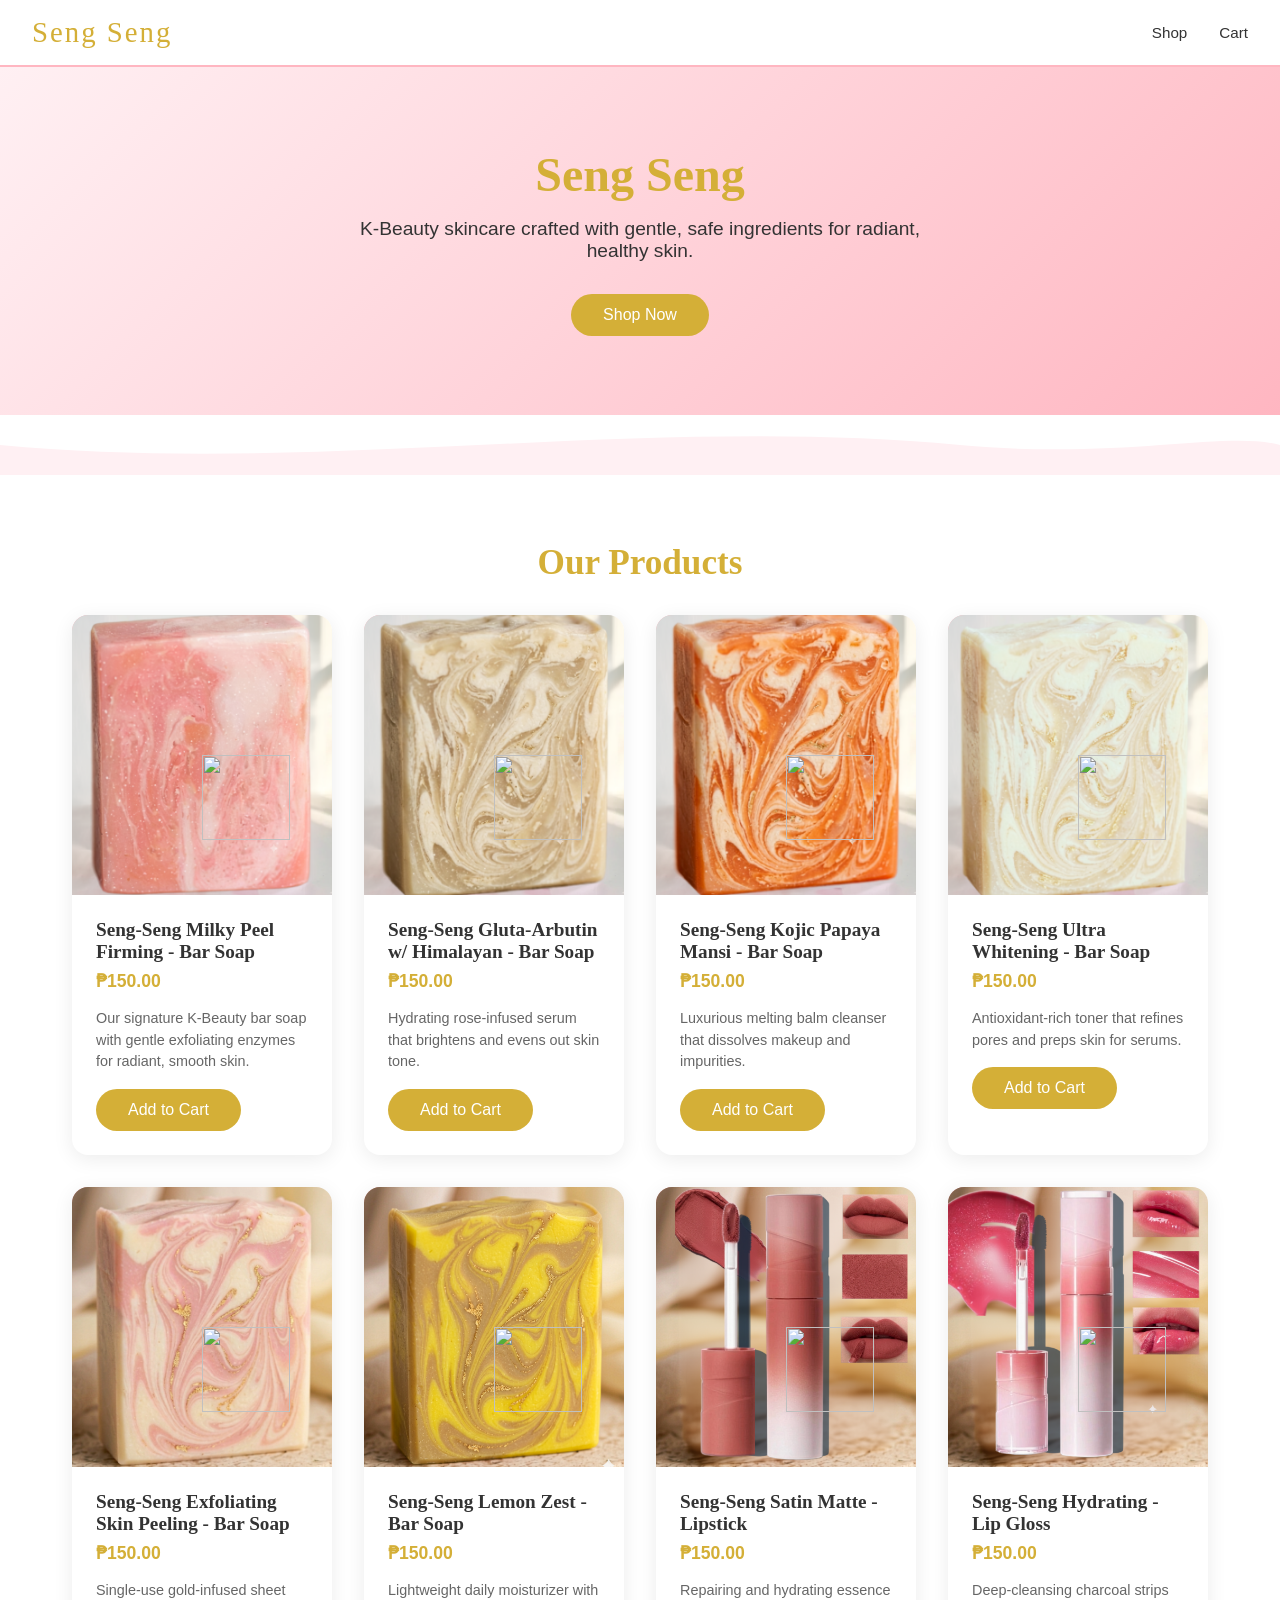
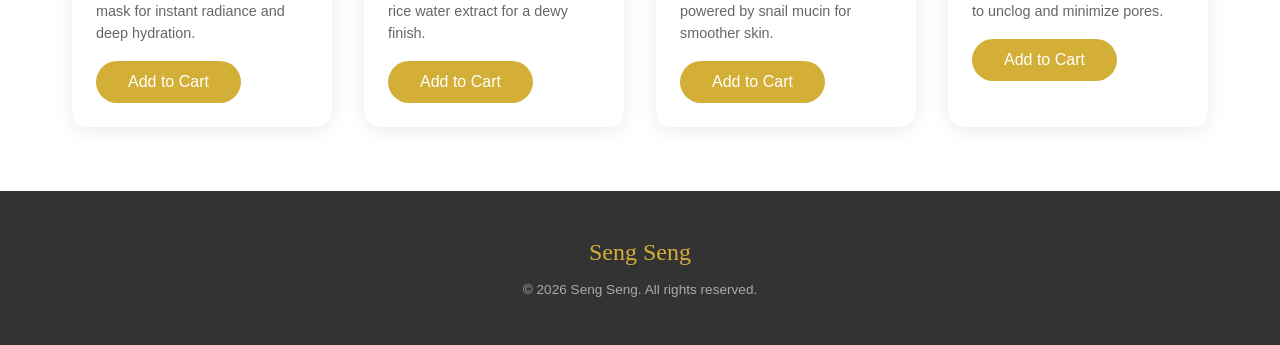
==== shop/index.html @ 0e74d5b7 "Add files via upload" ====
<!DOCTYPE html>
<html lang="en">
<head>
  <meta charset="UTF-8"><meta name="viewport" content="width=device-width, initial-scale=1.0">
  <title>Seng Seng - K-Beauty Skincare</title>
  <link rel="stylesheet" href="css/store.css">
</head>
<body>
  <nav>
    <a href="index.html" class="logo">Seng Seng</a>
    <div class="nav-links">
      <a href="index.html">Shop</a>
      <a href="cart.html">Cart <span class="cart-badge" id="cart-count" style="display:none">0</span></a>
    </div>
  </nav>

  <section class="hero">
    <h1>Seng Seng</h1>
    <p>K-Beauty skincare crafted with gentle, safe ingredients for radiant, healthy skin.</p>
    <a href="#products" class="btn btn-primary">Shop Now</a>
  </section>

  <svg class="wave" viewBox="0 0 1440 60" preserveAspectRatio="none">
    <path d="M0,30 C360,60 720,0 1080,30 C1260,45 1380,15 1440,30 L1440,60 L0,60 Z" fill="#FFF0F3"/>
  </svg>

  <section class="section" id="products">
    <h2>Our Products</h2>
    <div class="products-grid" id="products-grid"></div>
  </section>

  <footer>
    <div class="logo">Seng Seng</div>
    <p>&copy; 2026 Seng Seng. All rights reserved.</p>
  </footer>

  <script src="js/store.js"></script>
</body>
</html>
---- shop/css/store.css ----
:root {
  --pink: #FFB6C1;
  --gold: #D4AF37;
  --white: #FFFFFF;
  --charcoal: #333333;
  --pink-light: #FFF0F3;
  --pink-dark: #E8919E;
}

* { margin: 0; padding: 0; box-sizing: border-box; }

body {
  font-family: 'Inter', 'Helvetica', sans-serif;
  color: var(--charcoal);
  background: var(--white);
}

h1, h2, h3, h4 { font-family: 'Didot', 'Bodoni', Georgia, serif; color: var(--gold); }

a { text-decoration: none; color: inherit; }

/* NAV */
nav {
  display: flex; justify-content: space-between; align-items: center;
  padding: 1rem 2rem; background: var(--white);
  border-bottom: 2px solid var(--pink); position: sticky; top: 0; z-index: 100;
}
nav .logo { font-family: 'Didot', serif; font-size: 1.8rem; color: var(--gold); letter-spacing: 2px; }
nav .nav-links { display: flex; gap: 2rem; align-items: center; }
nav .nav-links a { font-size: 0.95rem; color: var(--charcoal); transition: color 0.2s; }
nav .nav-links a:hover { color: var(--gold); }
.cart-badge { background: var(--pink-dark); color: white; border-radius: 50%; font-size: 0.7rem; padding: 2px 6px; margin-left: 4px; }

/* HERO */
.hero {
  background: linear-gradient(135deg, var(--pink-light) 0%, var(--pink) 100%);
  padding: 5rem 2rem; text-align: center;
}
.hero h1 { font-size: 3rem; margin-bottom: 1rem; color: var(--gold); }
.hero p { font-size: 1.2rem; max-width: 600px; margin: 0 auto 2rem; color: var(--charcoal); }

/* BUTTONS */
.btn {
  display: inline-block; padding: 0.75rem 2rem; border: none; border-radius: 30px;
  font-size: 1rem; cursor: pointer; transition: all 0.3s; font-family: inherit;
}
.btn-primary { background: var(--gold); color: white; }
.btn-primary:hover { background: #c9a430; }
.btn-outline { background: transparent; border: 2px solid var(--gold); color: var(--gold); }
.btn-outline:hover { background: var(--gold); color: white; }
.btn-pink { background: var(--pink); color: var(--charcoal); }
.btn-pink:hover { background: var(--pink-dark); color: white; }

/* PRODUCTS GRID */
.section { padding: 4rem 2rem; max-width: 1200px; margin: 0 auto; }
.section h2 { text-align: center; font-size: 2.2rem; margin-bottom: 2rem; }
.products-grid {
  display: grid; grid-template-columns: repeat(auto-fill, minmax(260px, 1fr));
  gap: 2rem;
}
.product-card {
  background: white; border-radius: 16px; overflow: hidden;
  box-shadow: 0 4px 20px rgba(0,0,0,0.08); transition: transform 0.3s;
}
.product-card:hover { transform: translateY(-4px); }
.product-card .img {
  height: 280px; background: linear-gradient(135deg, var(--pink) 0%, var(--white) 50%, var(--pink-light) 100%);
  display: flex; align-items: center; justify-content: center;
  font-size: 4rem;
}
.product-card .info { padding: 1.5rem; }
.product-card .info h3 { font-size: 1.2rem; color: var(--charcoal); margin-bottom: 0.5rem; }
.product-card .info .price { font-size: 1.1rem; color: var(--gold); font-weight: bold; margin-bottom: 1rem; }
.product-card .info .desc { font-size: 0.9rem; color: #666; margin-bottom: 1rem; line-height: 1.5; }

/* WAVE DIVIDER */
.wave { width: 100%; height: 60px; background: var(--white); margin-top: -1px; }

/* CART PAGE */
.cart-container { max-width: 900px; margin: 3rem auto; padding: 0 2rem; }
.cart-container h1 { margin-bottom: 2rem; }
.cart-item {
  display: flex; align-items: center; gap: 1.5rem;
  padding: 1.5rem; border-bottom: 1px solid #eee;
}
.cart-item .thumb {
  width: 100px; height: 100px; border-radius: 12px;
  background: linear-gradient(135deg, var(--pink), var(--pink-light));
  display: flex; align-items: center; justify-content: center; font-size: 2rem; flex-shrink: 0;
}
.cart-item .details { flex: 1; }
.cart-item .details h3 { font-size: 1.1rem; color: var(--charcoal); }
.cart-item .details .price { color: var(--gold); font-weight: bold; margin: 0.5rem 0; }
.qty-controls { display: flex; align-items: center; gap: 0.5rem; }
.qty-controls button {
  width: 32px; height: 32px; border: 1px solid #ddd; border-radius: 8px;
  background: white; cursor: pointer; font-size: 1.1rem;
}
.qty-controls span { min-width: 30px; text-align: center; }
.remove-btn { background: none; border: none; color: #e44; cursor: pointer; font-size: 0.9rem; }
.cart-summary {
  margin-top: 2rem; padding: 2rem; background: var(--pink-light);
  border-radius: 16px; text-align: right;
}
.cart-summary .total { font-size: 1.4rem; font-weight: bold; color: var(--charcoal); margin-bottom: 1rem; }
.empty-cart { text-align: center; padding: 4rem; color: #999; }
.empty-cart p { margin-bottom: 1.5rem; font-size: 1.1rem; }

/* CHECKOUT */
.checkout-form { max-width: 700px; margin: 3rem auto; padding: 0 2rem; }
.checkout-form h1 { margin-bottom: 2rem; }
.form-group { margin-bottom: 1.5rem; }
.form-group label { display: block; margin-bottom: 0.5rem; font-weight: 600; font-size: 0.9rem; }
.form-group input, .form-group select {
  width: 100%; padding: 0.75rem 1rem; border: 1px solid #ddd; border-radius: 10px;
  font-size: 1rem; font-family: inherit;
}
.form-group input:focus { outline: none; border-color: var(--pink); }
.form-row { display: flex; gap: 1rem; }
.form-row .form-group { flex: 1; }
.order-summary { background: var(--pink-light); padding: 2rem; border-radius: 16px; margin-top: 2rem; }

/* FOOTER */
footer {
  background: var(--charcoal); color: white; padding: 3rem 2rem;
  text-align: center;
}
footer .logo { font-family: 'Didot', serif; font-size: 1.5rem; color: var(--gold); }
footer p { margin-top: 1rem; color: #aaa; font-size: 0.85rem; }

/* IMAGE FALLBACK: put your .jpg/.png in images/ folder */
.img-wrap { position: relative; overflow: hidden; display: flex; align-items: center; justify-content: center; background: linear-gradient(135deg, var(--pink), var(--pink-light), white); }
.img-wrap img { position: absolute; inset: 0; width: 100%; height: 100%; object-fit: cover; }
.img-wrap .fallback { position: relative; z-index: 0; }

/* SUCCESS PAGE */
.success { text-align: center; padding: 6rem 2rem; }
.success .icon { font-size: 5rem; margin-bottom: 1rem; }
.success h1 { margin-bottom: 1rem; }
.success p { color: #666; margin-bottom: 2rem; }
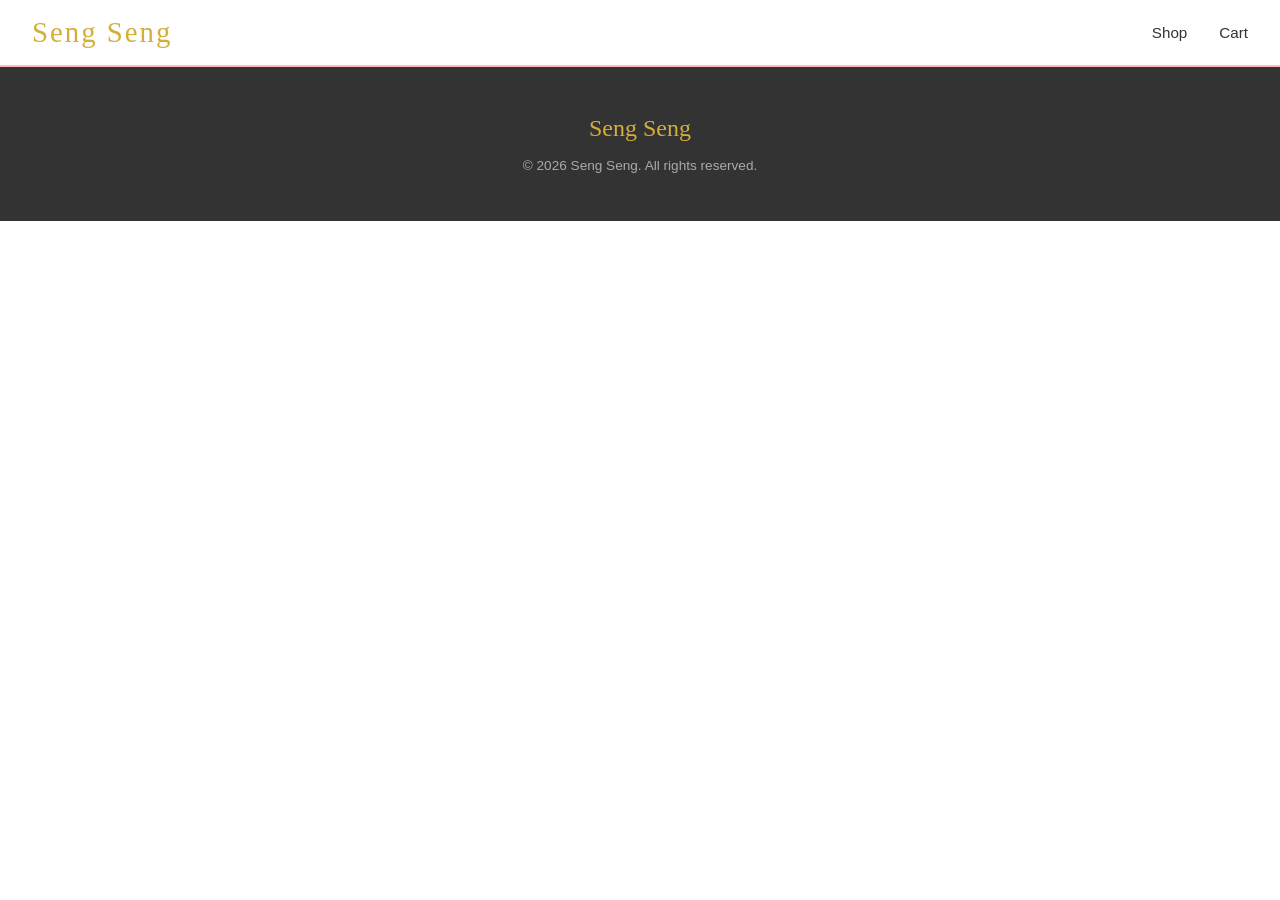
==== commit f3c8a6f7: "Add files via upload" ====
--- a/shop/index.html
+++ b/shop/index.html
@@ -4,30 +4,92 @@
   <meta charset="UTF-8"><meta name="viewport" content="width=device-width, initial-scale=1.0">
   <title>Seng Seng - K-Beauty Skincare</title>
   <link rel="stylesheet" href="css/store.css">
+  <style>.page{display:none}.page.active{display:block}</style>
 </head>
 <body>
   <nav>
-    <a href="index.html" class="logo">Seng Seng</a>
+    <a href="#home" class="logo">Seng Seng</a>
     <div class="nav-links">
-      <a href="index.html">Shop</a>
-      <a href="cart.html">Cart <span class="cart-badge" id="cart-count" style="display:none">0</span></a>
+      <a href="#home">Shop</a>
+      <a href="#cart">Cart <span class="cart-badge" id="cart-count" style="display:none">0</span></a>
     </div>
   </nav>
 
-  <section class="hero">
-    <h1>Seng Seng</h1>
-    <p>K-Beauty skincare crafted with gentle, safe ingredients for radiant, healthy skin.</p>
-    <a href="#products" class="btn btn-primary">Shop Now</a>
-  </section>
+  <div class="page" id="page-home">
+    <section class="hero">
+      <h1>Seng Seng</h1>
+      <p>K-Beauty skincare crafted with gentle, safe ingredients for radiant, healthy skin.</p>
+      <a href="#home" class="btn btn-primary" onclick="document.getElementById('products').scrollIntoView({behavior:'smooth'})">Shop Now</a>
+    </section>
+    <svg class="wave" viewBox="0 0 1440 60" preserveAspectRatio="none">
+      <path d="M0,30 C360,60 720,0 1080,30 C1260,45 1380,15 1440,30 L1440,60 L0,60 Z" fill="#FFF0F3"/>
+    </svg>
+    <section class="section" id="products">
+      <h2>Our Products</h2>
+      <div class="products-grid" id="products-grid"></div>
+    </section>
+  </div>
 
-  <svg class="wave" viewBox="0 0 1440 60" preserveAspectRatio="none">
-    <path d="M0,30 C360,60 720,0 1080,30 C1260,45 1380,15 1440,30 L1440,60 L0,60 Z" fill="#FFF0F3"/>
-  </svg>
+  <div class="page" id="page-cart">
+    <div class="cart-container">
+      <h1>Your Cart</h1>
+      <div class="empty-cart" id="empty-cart">
+        <p>Your cart is empty</p>
+        <a href="#home" class="btn btn-primary">Continue Shopping</a>
+      </div>
+      <div id="cart-items"></div>
+      <div class="cart-summary" id="cart-summary" style="display:none">
+        <div class="total">Total: <span id="cart-total">₱0.00</span></div>
+        <div id="checkout-btns" style="display:none">
+          <a href="#checkout" class="btn btn-primary">Checkout</a>
+        </div>
+      </div>
+    </div>
+  </div>
 
-  <section class="section" id="products">
-    <h2>Our Products</h2>
-    <div class="products-grid" id="products-grid"></div>
-  </section>
+  <div class="page" id="page-checkout">
+    <div class="checkout-form">
+      <h1>Checkout</h1>
+      <form id="checkout-form">
+        <h3 style="margin-bottom:1rem;color:var(--charcoal)">Shipping Info</h3>
+        <div class="form-row">
+          <div class="form-group"><label>First Name</label><input type="text" required></div>
+          <div class="form-group"><label>Last Name</label><input type="text" required></div>
+        </div>
+        <div class="form-group"><label>Email</label><input type="email" required></div>
+        <div class="form-group"><label>Address</label><input type="text" required></div>
+        <div class="form-row">
+          <div class="form-group">
+            <label>Country</label>
+            <select id="country" required>
+              <option value="US">United States</option>
+              <option value="PH">Philippines</option>
+            </select>
+          </div>
+          <div class="form-group"><label>City</label><input type="text" id="city" required></div>
+          <div class="form-group"><label>State / Province</label><input type="text" id="state" required></div>
+          <div class="form-group"><label>ZIP / Postal Code</label><input type="text" id="zip" placeholder="Enter ZIP" required></div>
+        </div>
+        <h3 style="margin:2rem 0 1rem;color:var(--charcoal)">Payment</h3>
+        <div class="form-group"><label>Card Number</label><input type="text" placeholder="1234 5678 9012 3456" required></div>
+        <div class="form-row">
+          <div class="form-group"><label>Expiry</label><input type="text" placeholder="MM/YY" required></div>
+          <div class="form-group"><label>CVV</label><input type="text" placeholder="123" required></div>
+        </div>
+        <div class="order-summary" id="order-summary"></div>
+        <button type="submit" class="btn btn-primary" style="width:100%;margin-top:1.5rem;padding:1rem">Place Order</button>
+      </form>
+    </div>
+  </div>
+
+  <div class="page" id="page-success">
+    <div class="success">
+      <div class="icon">&#10004;</div>
+      <h1>Order Confirmed!</h1>
+      <p>Thank you for your purchase. Your K-Beauty products are on the way!</p>
+      <a href="#home" class="btn btn-primary">Continue Shopping</a>
+    </div>
+  </div>
 
   <footer>
     <div class="logo">Seng Seng</div>
